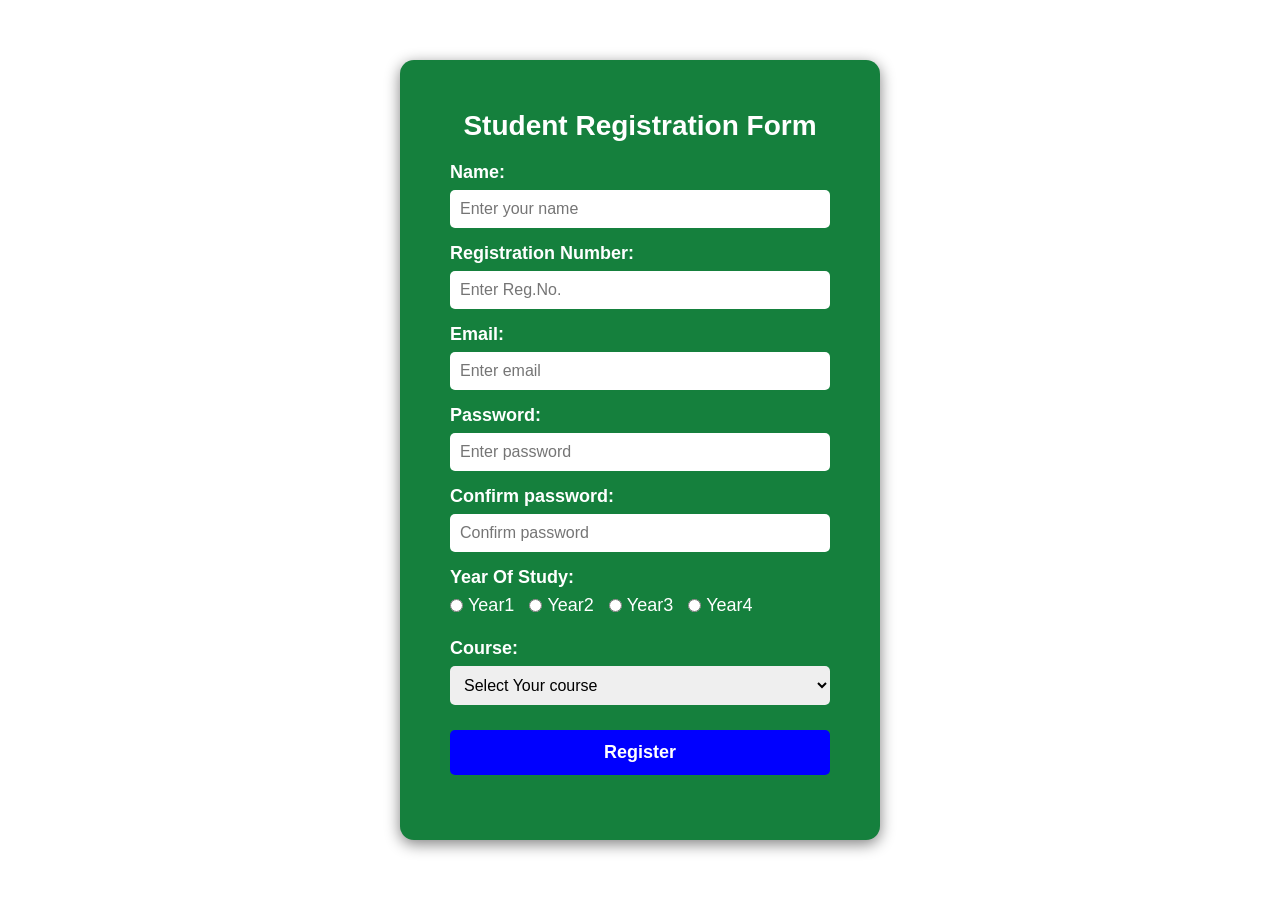
==== index.html @ 13100615 "make site live" ====
<!DOCTYPE html>
<html lang="en">
<head>
    <meta charset="UTF-8">
    <meta name="viewport" content="width=device-width, initial-scale=1.0">
    <title>Sign Up</title>
    <style>
        *{ 
            margin: 0; 
            padding: 0; 
            box-sizing: border-box; 
        }

        body{ 
            font-family: Arial, Helvetica, sans-serif; 
            background-color: white; 
            font-size: 18px; 
        }

        .main-container{ 
            display: flex; 
            padding: 30px; 
            justify-content: center; 
            width: 100%; 
            min-height: 100vh; 
            align-items: center; 
        }


        .form-container{ 
            width: 480px; 
            padding: 50px; 
            background-color: #15803d; 
            border-radius: 14px; 
            box-shadow: 0 4px 15px gray; 
        }


        h2{
             margin-bottom: 20px; 
            text-align: center; 
            color: white; 
            font-size: 28px; 
        }

        .form-group{ 
            margin-bottom: 15px; 
        }


        .form-group label{ 
            display: block; 
            color: white; 
            font-weight: 700; 
            margin-bottom: 7px; 
        }


        .form-group input, .form-group select{ 
            width: 100%; 
            padding: 10px; 
            border-radius: 5px; 
            border: none; 
            font-size: 16px; 
        }


        .radio-group{ 
            display: flex; 
            gap: 15px; 
            flex-wrap: wrap; 
        }


        .radio-group label{ 
            display: flex; 
            align-items: center; 
            gap: 5px; 
            font-weight: normal; 
        }


        button{ 
            width: 100%;
            padding: 12px;
            color: white;
            background-color: blue;
            border: none; 
            border-radius: 5px; 
            font-size: 18px; 
            font-weight: bold; 
            cursor: pointer; 
            margin-top: 10px; 
        }

        button:hover{ 
            background-color: #0000cc; 
        }
    </style>
</head>
<body>
    <div class="main-container">
        <div class="form-container">
            <h2>Student Registration Form</h2>
            <form id="regForm">
                <div class="form-group">
                    <label for="name">Name:</label>
                    <input type="text" id="name" name="name" required placeholder="Enter your name">
                </div>
                <div class="form-group">
                    <label for="registration_number">Registration Number:</label>
                    <input type="text" id="registration_number" name="registration_number" required placeholder="Enter Reg.No.">
                </div>
                <div class="form-group">
                    <label for="email"> Email:</label>
                    <input type="email" id="email" name="email" required placeholder="Enter email">
                </div>
                <div class="form-group">
                    <label for="password">Password:</label>
                    <input type="password" id="password" name="password" required placeholder="Enter password">
                </div>
                <div class="form-group">
                    <label for="confirm-password">Confirm password:</label>
                    <input type="password" id="confirm-password" name="confirm-password" required placeholder="Confirm password">
                </div>
                <div class="form-group">
                    <label>Year Of Study:</label>
                    <div class="radio-group">
                        <label><input type="radio" name="year" value="Year1" required>Year1</label>
                        <label><input type="radio" name="year" value="Year2">Year2</label>
                        <label><input type="radio" name="year" value="Year3">Year3</label>
                        <label><input type="radio" name="year" value="Year4">Year4</label>
                    </div>
                </div>
                <div class="form-group">
                    <label for="course">Course:</label>
                    <select name="course" id="course" required>
                        <option value="" disabled selected>Select Your course</option>
                        <option value="Computer Science">Computer Science</option>
                        <option value="Applied Computer Science">Applied Computer Science</option>
                        <option value="Software Engineering">Software Engineering</option>
                        <option value="Information Technology">Information Technology</option>
                        <option value="Computer Security">Computer Security</option>
                    </select>
                </div>
                <div class="form-group">
                    <button type="submit">Register</button>
                </div>
            </form>
        </div>
    </div>

    <script>
        document.getElementById('regForm').addEventListener('submit', function(e){
            e.preventDefault();

            let name = document.getElementById('name').value;
            let regNo = document.getElementById('registration_number').value;
            let email = document.getElementById('email').value;
            let password = document.getElementById('password').value;
            let confirmPassword = document.getElementById('confirm-password').value;
            let course = document.getElementById('course').value;
            let year = document.querySelector('input[name="year"]:checked');

            if(password !== confirmPassword) {
                alert("Error: Passwords do not match!");
                return;
            }

            if(!year){
                alert("Please select Year of Study");
                return;
            }

            let student = {
                name: name,
                regNo: regNo,
                email: email,
                course: course,
                year: year.value
            };

            localStorage.setItem('student', JSON.stringify(student));
            console.log("Registered Student:", student);

            window.location.href = "dashboard.html";
        });
    </script>
</body>
</html>
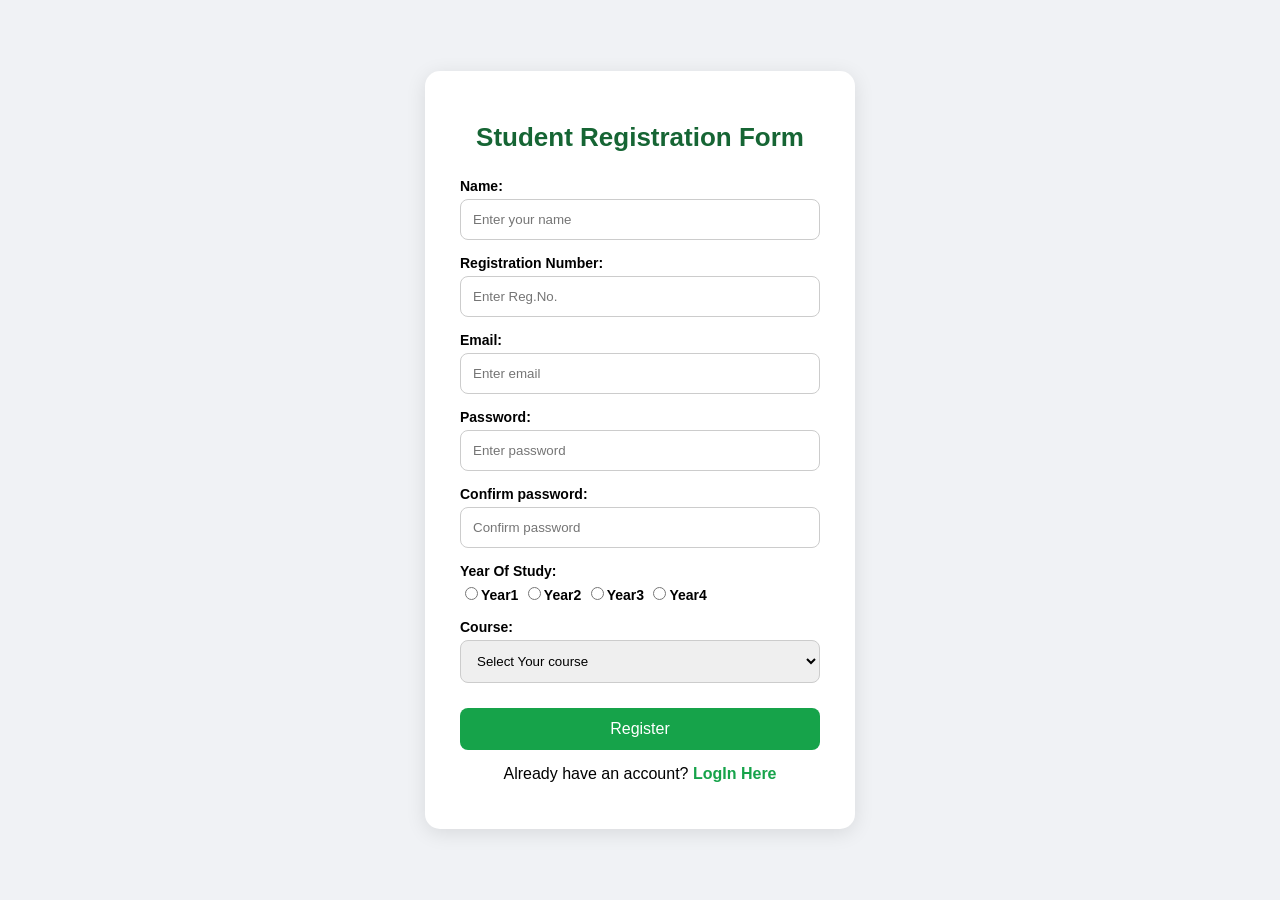
==== commit 66671716: "updated Dashboard, LogIN, index and style" ====
--- a/index.html
+++ b/index.html
@@ -4,100 +4,8 @@
     <meta charset="UTF-8">
     <meta name="viewport" content="width=device-width, initial-scale=1.0">
     <title>Sign Up</title>
-    <style>
-        *{ 
-            margin: 0; 
-            padding: 0; 
-            box-sizing: border-box; 
-        }
-
-        body{ 
-            font-family: Arial, Helvetica, sans-serif; 
-            background-color: white; 
-            font-size: 18px; 
-        }
-
-        .main-container{ 
-            display: flex; 
-            padding: 30px; 
-            justify-content: center; 
-            width: 100%; 
-            min-height: 100vh; 
-            align-items: center; 
-        }
-
-
-        .form-container{ 
-            width: 480px; 
-            padding: 50px; 
-            background-color: #15803d; 
-            border-radius: 14px; 
-            box-shadow: 0 4px 15px gray; 
-        }
-
-
-        h2{
-             margin-bottom: 20px; 
-            text-align: center; 
-            color: white; 
-            font-size: 28px; 
-        }
-
-        .form-group{ 
-            margin-bottom: 15px; 
-        }
-
-
-        .form-group label{ 
-            display: block; 
-            color: white; 
-            font-weight: 700; 
-            margin-bottom: 7px; 
-        }
-
-
-        .form-group input, .form-group select{ 
-            width: 100%; 
-            padding: 10px; 
-            border-radius: 5px; 
-            border: none; 
-            font-size: 16px; 
-        }
-
-
-        .radio-group{ 
-            display: flex; 
-            gap: 15px; 
-            flex-wrap: wrap; 
-        }
-
-
-        .radio-group label{ 
-            display: flex; 
-            align-items: center; 
-            gap: 5px; 
-            font-weight: normal; 
-        }
-
-
-        button{ 
-            width: 100%;
-            padding: 12px;
-            color: white;
-            background-color: blue;
-            border: none; 
-            border-radius: 5px; 
-            font-size: 18px; 
-            font-weight: bold; 
-            cursor: pointer; 
-            margin-top: 10px; 
-        }
-
-        button:hover{ 
-            background-color: #0000cc; 
-        }
-    </style>
-</head>
+    <link rel="stylesheet" href="style.css">
+    </head>
 <body>
     <div class="main-container">
         <div class="form-container">
@@ -147,6 +55,10 @@
                     <button type="submit">Register</button>
                 </div>
             </form>
+            <p>
+                Already have an account? 
+                <a href="LogIn.html" >LogIn Here</a>
+            </p>
         </div>
     </div>
 
--- a/style.css
+++ b/style.css
@@ -0,0 +1,80 @@
+body {
+    margin: 0;
+    font-family: Arial, sans-serif;
+    background: #f0f2f5;
+    display: flex;
+    justify-content: center;
+    align-items: center;
+    min-height: 100vh;
+}
+.main-container {
+    width: 100%;
+    display: flex;
+    justify-content: center;
+    padding: 20px;
+}
+.form-container, .dashboard-container {
+    background: white;
+    padding: 30px 35px;
+    border-radius: 15px;
+    box-shadow: 0 4px 20px rgba(0,0,0,0.1);
+    width: 360px;
+}
+.form-container h2, .dashboard-container h2 {
+    text-align: center;
+    color: #166534;
+    margin-bottom: 25px;
+    font-size: 26px;
+}
+.form-group {
+    margin-bottom: 15px;
+    display: flex;
+    flex-direction: column;
+}
+.form-group label {
+    font-weight: bold;
+    margin-bottom: 5px;
+    font-size: 14px;
+}
+.form-group input, .form-group select {
+    padding: 12px;
+    border: 1px solid #ccc;
+    border-radius: 8px;
+    outline: none;
+}
+.form-group input:focus, .form-group select:focus {
+    border-color: #16a34a;
+}
+button[type="submit"], .logout-btn {
+    width: 100%;
+    background: #16a34a;
+    color: white;
+    border: none;
+    padding: 12px;
+    border-radius: 8px;
+    font-size: 16px;
+    cursor: pointer;
+    margin-top: 10px;
+}
+button[type="submit"]:hover, .logout-btn:hover {
+    background: #15803d;
+}
+.form-container p {
+    text-align: center;
+    margin-top: 15px;
+}
+.form-container a {
+    color: #16a34a;
+    text-decoration: none;
+    font-weight: bold;
+}
+.detail {
+    background: #f0fdf4;
+    padding: 12px;
+    border-radius: 8px;
+    margin-bottom: 10px;
+    border-left: 4px solid #16a34a;
+}
+.detail strong { 
+    color: #166534; 
+}
